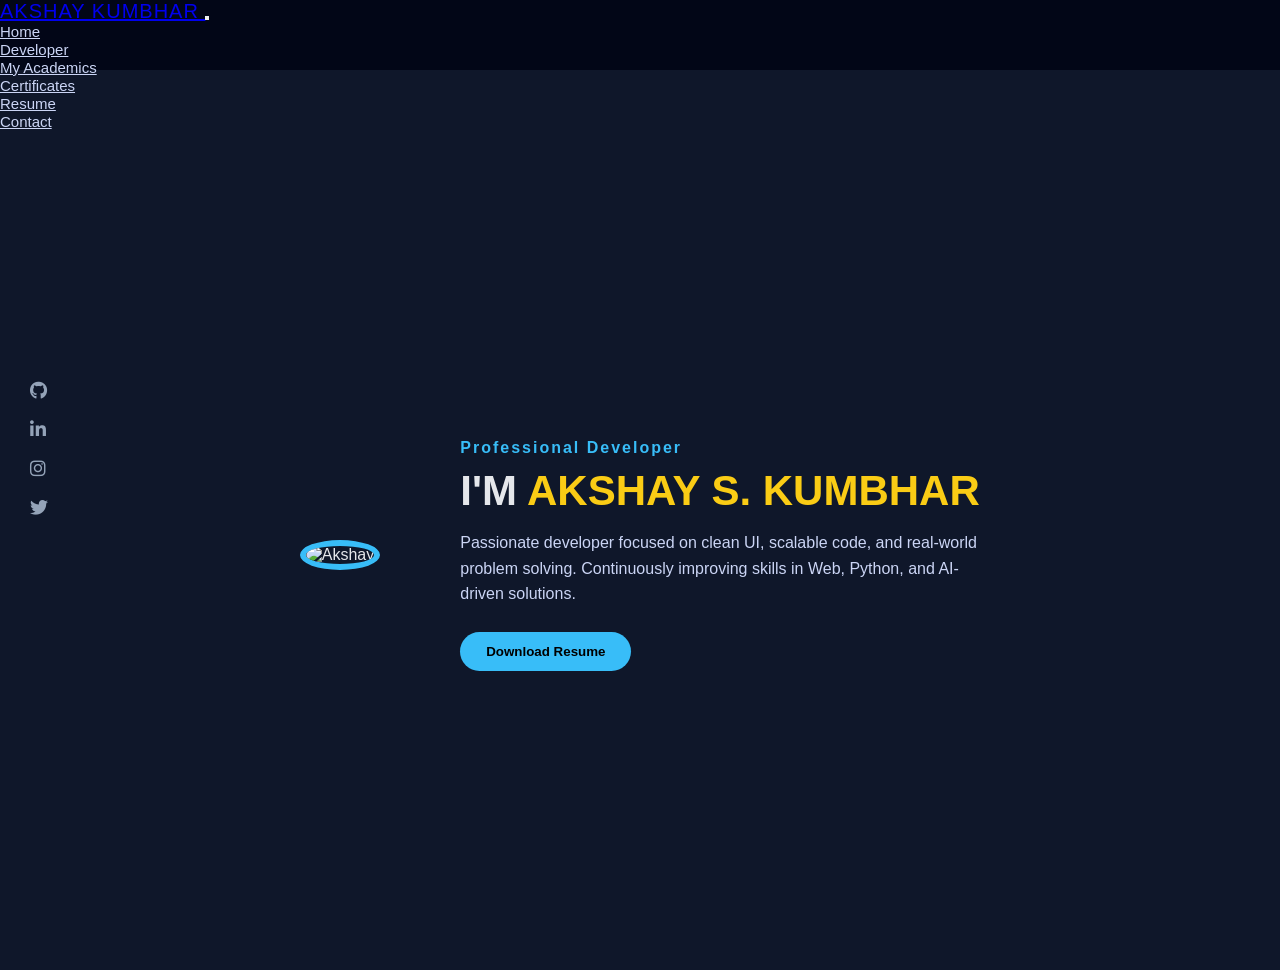
==== index.html @ b555d2ff "Update index.html" ====
<!DOCTYPE html>
<html lang="en">
<head>
  <meta charset="UTF-8" />
  <meta name="viewport" content="width=device-width, initial-scale=1.0"/>
  <title>Akshay | Portfolio</title>

  <!-- Bootstrap -->
  <link rel="stylesheet" href="assets/bootstrap/css/bootstrap.min.css">

  <!-- Custom CSS -->
  <link rel="stylesheet" href="assets/css/style.css">

  <!-- Font Awesome -->
  <link href="https://cdnjs.cloudflare.com/ajax/libs/font-awesome/6.5.1/css/all.min.css" rel="stylesheet">
</head>

<body>

<!-- ===== HEADER ===== -->
<!-- ===== NAVBAR ===== -->
<nav class="navbar navbar-expand-lg navbar-dark fixed-top custom-navbar">
  <div class="container-fluid px-4">

    <a class="navbar-brand fw-bold text-info" href="index.html">
      AKSHAY KUMBHAR
    </a>

    <!-- Hamburger -->
    <button class="navbar-toggler" type="button" data-bs-toggle="collapse"
      data-bs-target="#mainNavbar" aria-controls="mainNavbar"
      aria-expanded="false" aria-label="Toggle navigation">
      <span class="navbar-toggler-icon"></span>
    </button>

    <!-- Menu -->
    <div class="collapse navbar-collapse justify-content-end" id="mainNavbar">
      <ul class="navbar-nav gap-lg-4">

        <li class="nav-item"><a class="nav-link" href="index.html">Home</a></li>
        <li class="nav-item"><a class="nav-link" href="developer.html">Developer</a></li>
        <li class="nav-item"><a class="nav-link" href="My_Academics.html">My Academics</a></li>
        <li class="nav-item"><a class="nav-link" href="certifications.html">Certificates</a></li>
        <li class="nav-item"><a class="nav-link" href="resume.html">Resume</a></li>
        <li class="nav-item"><a class="nav-link" href="contact.html">Contact</a></li>

      </ul>
    </div>

  </div>
</nav>

<!-- ===== SOCIAL BAR ===== -->
<div class="social-bar">
  <a href="https://github.com/akshayskumbhar"><i class="fab fa-github"></i></a>
  <a href="https://www.linkedin.com/in/akshay26april/"><i class="fab fa-linkedin-in"></i></a>
  <a href="https://www.instagram.com/akshay26april/"><i class="fab fa-instagram"></i></a>
  <a href="https://x.com/Akshay55603V"><i class="fab fa-twitter"></i></a>
</div>

<!-- ===== HERO SECTION ===== -->
<section class="hero">
  <div class="hero-left">
    <img src="assets/img/Pro.jpg" alt="Akshay">
  </div>

  <div class="hero-right">
    <h4>Professional Developer</h4>
    <h1>I'M <span>AKSHAY S. KUMBHAR</span></h1>
    <p>
      Passionate developer focused on clean UI, scalable code, and real-world problem solving.
      Continuously improving skills in Web, Python, and AI-driven solutions.
    </p>

    <button class="btn">Download Resume</button>
  </div>
</section>

  <script src="https://cdnjs.cloudflare.com/ajax/libs/bootstrap/5.3.8/js/bootstrap.bundle.min.js" integrity="sha512-HvOjJrdwNpDbkGJIG2ZNqDlVqMo77qbs4Me4cah0HoDrfhrbA+8SBlZn1KrvAQw7cILLPFJvdwIgphzQmMm+Pw==" crossorigin="anonymous" referrerpolicy="no-referrer"></script>
<script src="js/main.js"></script>
</body>
</html>
---- assets/css/style.css ----
/* ===== RESET ===== */
* {
  margin: 0;
  padding: 0;
  box-sizing: border-box;
}

body {
  font-family: 'Segoe UI', sans-serif;
  background: #0f172a;
  color: #e5e7eb;
  overflow: hidden; /* ❌ NO SCROLLBAR */
}
body.scroll-page {
  overflow-y: auto;
  overflow-x: hidden;
}
/* ===== BOOTSTRAP NAVBAR CUSTOM ===== */
.custom-navbar {
  background: #020617;
  height: 70px;
  z-index: 1000;
}

.navbar-brand {
  font-size: 20px;
  letter-spacing: 1px;
}

.nav-link {
  color: #cbd5f5 !important;
  font-size: 15px;
  position: relative;
}

.nav-link::after {
  content: '';
  position: absolute;
  left: 0;
  bottom: -4px;
  width: 0;
  height: 2px;
  background: #38bdf8;
  transition: 0.3s;
}

.nav-link:hover::after {
  width: 100%;
}

/* Mobile menu background */
@media (max-width: 991px) {
  .navbar-collapse {
    background: #020617;
    padding: 15px;
    border-radius: 10px;
  }
}

/* ===== SOCIAL BAR ===== */
.social-bar {
  position: fixed;
  left: 30px;
  top: 50%;
  transform: translateY(-50%);
  display: flex;
  flex-direction: column;
  gap: 18px;
}

.social-bar a {
  color: #94a3b8;
  font-size: 18px;
  transition: 0.3s;
}

.social-bar a:hover {
  color: #38bdf8;
  transform: translateX(5px);
}

/* ===== HERO ===== */
.hero {
  height: 100vh;
  padding-top: 70px;
  display: flex;
  align-items: center;
  justify-content: center;
  gap: 80px;
}

/* LEFT */
.hero-left img {
  width: 280px;
  height: 280px;
  border-radius: 50%;
  border: 6px solid #38bdf8;
  animation: float 4s ease-in-out infinite;
}

/* resemble */

@keyframes float {
  0% { transform: translateY(0); }
  50% { transform: translateY(-15px); }
  100% { transform: translateY(0); }
}

/* RIGHT */
.hero-right {
  max-width: 520px;
  animation: slideIn 1.2s ease;
}

@keyframes slideIn {
  from { opacity: 0; transform: translateX(50px); }
  to { opacity: 1; transform: translateX(0); }
}

.hero-right h4 {
  color: #38bdf8;
  letter-spacing: 2px;
  margin-bottom: 10px;
}

.hero-right h1 {
  font-size: 42px;
  margin-bottom: 15px;
}

.hero-right span {
  color: #facc15;
}

.hero-right p {
  line-height: 1.6;
  color: #cbd5f5;
}

/* BUTTON */
.btn {
  margin-top: 25px;
  padding: 12px 26px;
  background: #38bdf8;
  border: none;
  border-radius: 25px;
  cursor: pointer;
  font-weight: bold;
  transition: 0.3s;
}

.btn:hover {
  background: #0ea5e9;
}
/* ============================= */
/* RESPONSIVE DESIGN */
/* ============================= */

/* ===== TABLET ===== */
@media (max-width: 1024px) {

  .header {
    padding: 0 30px;
  }

  .nav a {
    margin-left: 18px;
    font-size: 14px;
  }

  .hero {
    gap: 40px;
    padding: 70px 40px 0;
  }

  .hero-left img {
    width: 240px;
    height: 240px;
  }

  .hero-right h1 {
    font-size: 34px;
  }
}

/* ===== MOBILE ===== */
@media (max-width: 768px) {

  body {
    overflow-x: hidden;
    overflow-y: auto; /* allow vertical scroll on mobile */
  }

  /* HEADER */
  .header {
    height: auto;
    flex-direction: column;
    padding: 15px;
    gap: 10px;
  }

  .nav {
    display: none; /* clean mobile look */
  }

  /* HERO */
  .hero {
    flex-direction: column;
    text-align: center;
    padding: 100px 20px 40px;
    height: auto;
  }

  .hero-left img {
    width: 200px;
    height: 200px;
  }

  .hero-right {
    animation: none;
  }

  .hero-right h4 {
    font-size: 13px;
  }

  .hero-right h1 {
    font-size: 28px;
  }

  .hero-right p {
    font-size: 14px;
  }

  /* SOCIAL BAR → BOTTOM */
  .social-bar {
    position: fixed;
    bottom: 20px;
    left: 50%;
    top: auto;
    transform: translateX(-50%);
    flex-direction: row;
    gap: 25px;
  }
}

/* ===== VERY SMALL DEVICES ===== */
@media (max-width: 480px) {

  .hero-right h1 {
    font-size: 24px;
  }

  .btn {
    padding: 10px 22px;
    font-size: 14px;
  }
}
/* ===== COMMON PAGE STYLES ===== */
.page {
  padding: 120px 60px;
  min-height: 100vh;
}

.page h1 {
  font-size: 36px;
  margin-bottom: 40px;
  color: #38bdf8;
}

/* GRID */
.grid {
  display: grid;
  grid-template-columns: repeat(auto-fit, minmax(220px, 1fr));
  gap: 25px;
}

/* CARD */
.card {
  background: #020617;
  padding: 30px;
  border-radius: 12px;
  text-align: center;
  transition: 0.3s;
}

.card:hover {
  transform: translateY(-6px);
  box-shadow: 0 10px 30px rgba(56,189,248,0.2);
}

/* CONTACT */
.contact-form {
  max-width: 500px;
  display: flex;
  flex-direction: column;
  gap: 15px;
}

.contact-form input,
.contact-form textarea {
  padding: 12px;
  border-radius: 6px;
  border: none;
  outline: none;
}

.contact-form textarea {
  resize: none;
  height: 120px;
}

/* RESPONSIVE PAGE */
@media (max-width: 768px) {
  .page {
    padding: 100px 20px;
    text-align: center;
  }
}

/* ===== DEVELOPER PAGE ===== */

.dev-intro {
  max-width: 800px;
  margin-bottom: 60px;
}

.section-title {
  font-size: 28px;
  color: #38bdf8;
  margin: 60px 0 25px;
}

/* SKILLS */
.skills {
  display: flex;
  flex-wrap: wrap;
  gap: 12px;
}

.skills span {
  background: #020617;
  padding: 10px 16px;
  border-radius: 20px;
  font-size: 14px;
}

/* PROJECT GRID */
.project-grid {
  display: grid;
  grid-template-columns: repeat(auto-fit, minmax(260px, 1fr));
  gap: 30px;
}

/* PROJECT CARD */
.project-card {
  position: relative;
  border-radius: 14px;
  overflow: hidden;
  background: #020617;
}

.project-card img {
  width: 100%;
  height: 220px;
  object-fit: cover;
  transition: 0.5s;
}

/* OVERLAY */
.overlay {
  position: absolute;
  inset: 0;
  background: rgba(2,6,23,0.92);
  display: flex;
  flex-direction: column;
  justify-content: center;
  align-items: center;
  padding: 20px;
  opacity: 0;
  transition: 0.4s;
  text-align: center;
}

.project-card:hover img {
  transform: scale(1.1);
}

.project-card:hover .overlay {
  opacity: 1;
}

.overlay h3 {
  color: #facc15;
  margin-bottom: 10px;
}

.overlay p {
  font-size: 14px;
  margin-bottom: 15px;
  color: #cbd5f5;
}

/* BUTTONS */
.buttons {
  display: flex;
  gap: 12px;
}

.btn-sm {
  padding: 8px 16px;
  background: #38bdf8;
  color: #020617;
  border-radius: 20px;
  font-size: 13px;
  text-decoration: none;
  font-weight: bold;
}

.btn-sm.outline {
  background: transparent;
  border: 1px solid #38bdf8;
  color: #38bdf8;
}

/* MOBILE */
@media (max-width: 768px) {
  .overlay p {
    font-size: 13px;
  }
}
/* ===== CONTACT PAGE ===== */

.card i {
  font-size: 26px;
  color: #38bdf8;
  margin-bottom: 8px;
}

.map-box {
  margin-top: 20px;
  border-radius: 14px;
  overflow: hidden;
  height: 350px;
}

.map-box iframe {
  width: 100%;
  height: 100%;
  border: 0;
}

/* CONTACT FORM CENTER */
.contact-form {
  margin-top: 20px;
}

/* ===== CERTIFICATIONS ===== */

.cert-grid {
  display: grid;
  grid-template-columns: repeat(auto-fit, minmax(260px, 1fr));
  gap: 30px;
}

.cert-card {
  position: relative;
  border-radius: 14px;
  overflow: hidden;
  background: #020617;
  height: 220px;
}

.cert-card img {
  width: 100%;
  height: 100%;
  object-fit: cover;
  transition: 0.5s;
}

.cert-overlay {
  position: absolute;
  inset: 0;
  background: rgba(2,6,23,0.94);
  opacity: 0;
  display: flex;
  flex-direction: column;
  justify-content: center;
  align-items: center;
  padding: 20px;
  transition: 0.4s;
  text-align: center;
}

.cert-card:hover img {
  transform: scale(1.1);
}

.cert-card:hover .cert-overlay {
  opacity: 1;
}

.cert-logo {
  width: 60px;
  margin-bottom: 10px;
}

.cert-overlay h4 {
  color: #facc15;
  font-size: 16px;
}

.cert-overlay p {
  font-size: 13px;
  color: #cbd5f5;
  margin-bottom: 12px;
}

/* MODAL */
.cert-modal {
  position: fixed;
  inset: 0;
  background: rgba(2,6,23,0.95);
  display: none;
  align-items: center;
  justify-content: center;
  z-index: 3000;
}

.modal-img {
  max-width: 90%;
  max-height: 90%;
  border-radius: 12px;
}

.close {
  position: absolute;
  top: 30px;
  right: 40px;
  font-size: 30px;
  cursor: pointer;
  color: #38bdf8;
}

/* ===== RESUME PAGE ===== */

.resume-header {
  background: #020617;
  padding: 30px;
  border-radius: 14px;
  text-align: center;
  margin-bottom: 40px;
}

.resume-header h1 {
  font-size: 36px;
  color: #facc15;
}

.resume-header h3 {
  color: #38bdf8;
  margin-bottom: 15px;
}

.resume-links {
  display: flex;
  flex-wrap: wrap;
  justify-content: center;
  gap: 15px;
  font-size: 14px;
  color: #cbd5f5;
}

.resume-section {
  background: #020617;
  padding: 30px;
  border-radius: 14px;
  margin-bottom: 25px;
}

.resume-section h2 {
  color: #38bdf8;
  margin-bottom: 15px;
}

.resume-section .muted {
  color: #94a3b8;
  font-size: 14px;
}

.resume-section ul {
  padding-left: 20px;
}

.resume-section ul li {
  margin-bottom: 6px;
}
#formStatus {
  margin-top: 10px;
  font-size: 14px;
}
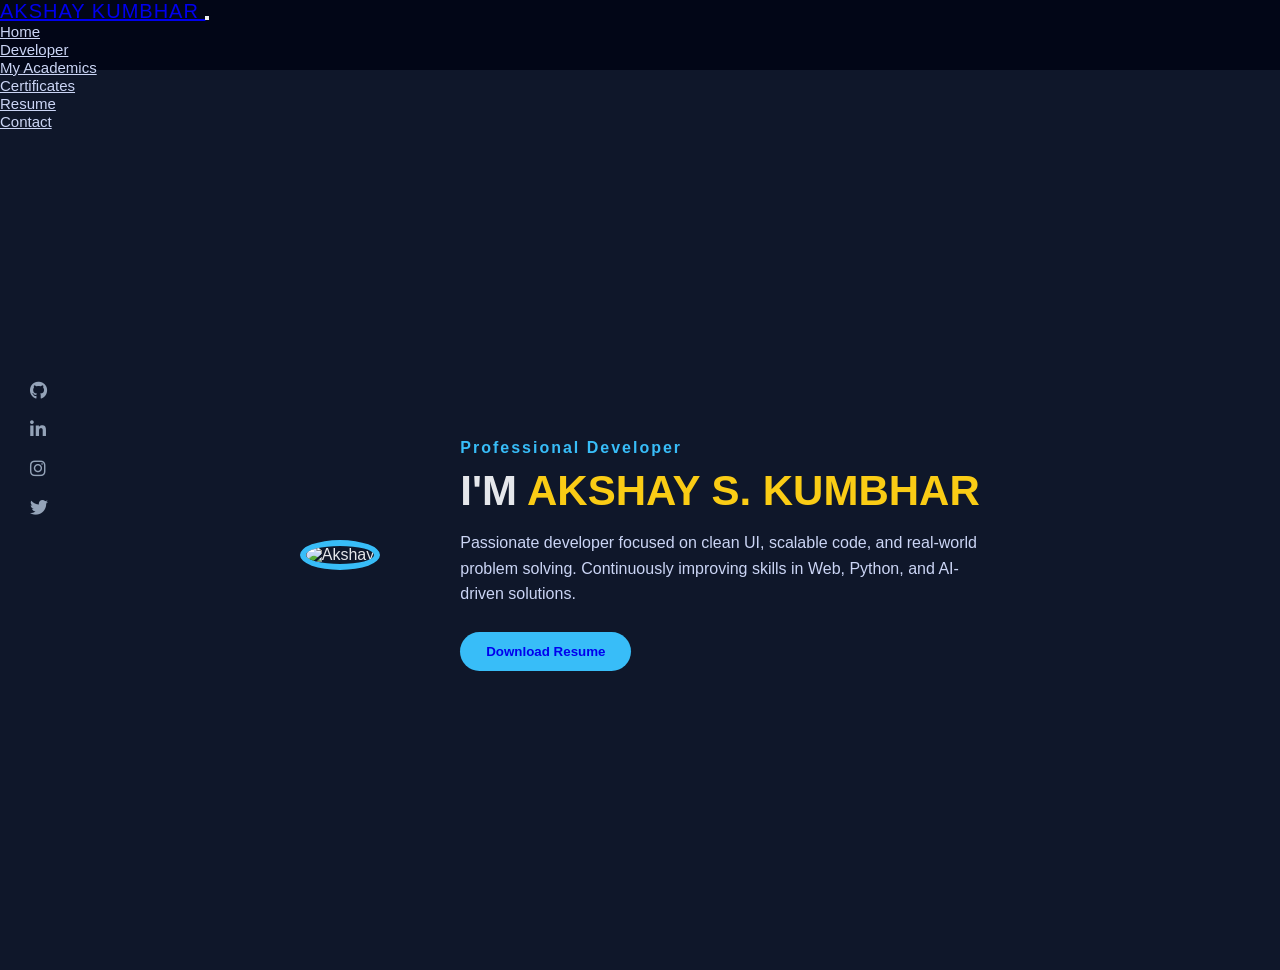
==== commit 164f1508: "Update resume button to link to Instagram" ====
--- a/index.html
+++ b/index.html
@@ -72,7 +72,7 @@
       Continuously improving skills in Web, Python, and AI-driven solutions.
     </p>
 
-    <button class="btn">Download Resume</button>
+   <button class="btn"><a href="https://www.instagram.com/akshay26april/" style="text-decoration: none;">Download Resume</a></button>
   </div>
 </section>
 
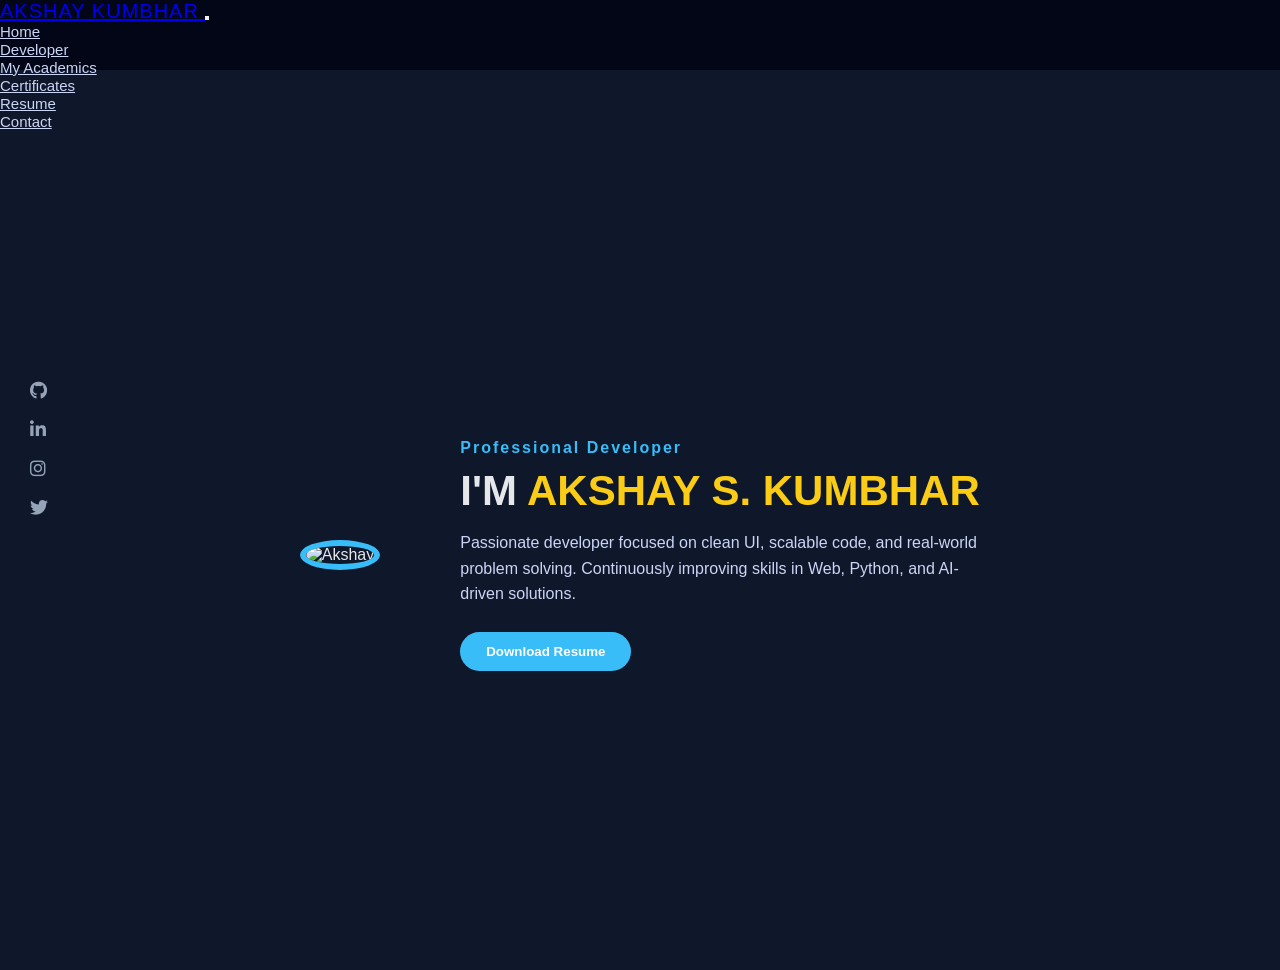
==== commit 7aab97c0: "Change button text color to white Updated the button link style to include white text." ====
--- a/index.html
+++ b/index.html
@@ -72,7 +72,7 @@
       Continuously improving skills in Web, Python, and AI-driven solutions.
     </p>
 
-   <button class="btn"><a href="https://www.instagram.com/akshay26april/" style="text-decoration: none;">Download Resume</a></button>
+   <button class="btn"><a href="https://www.instagram.com/akshay26april/" style="text-decoration: none; color: white;">Download Resume</a></button>
   </div>
 </section>
 
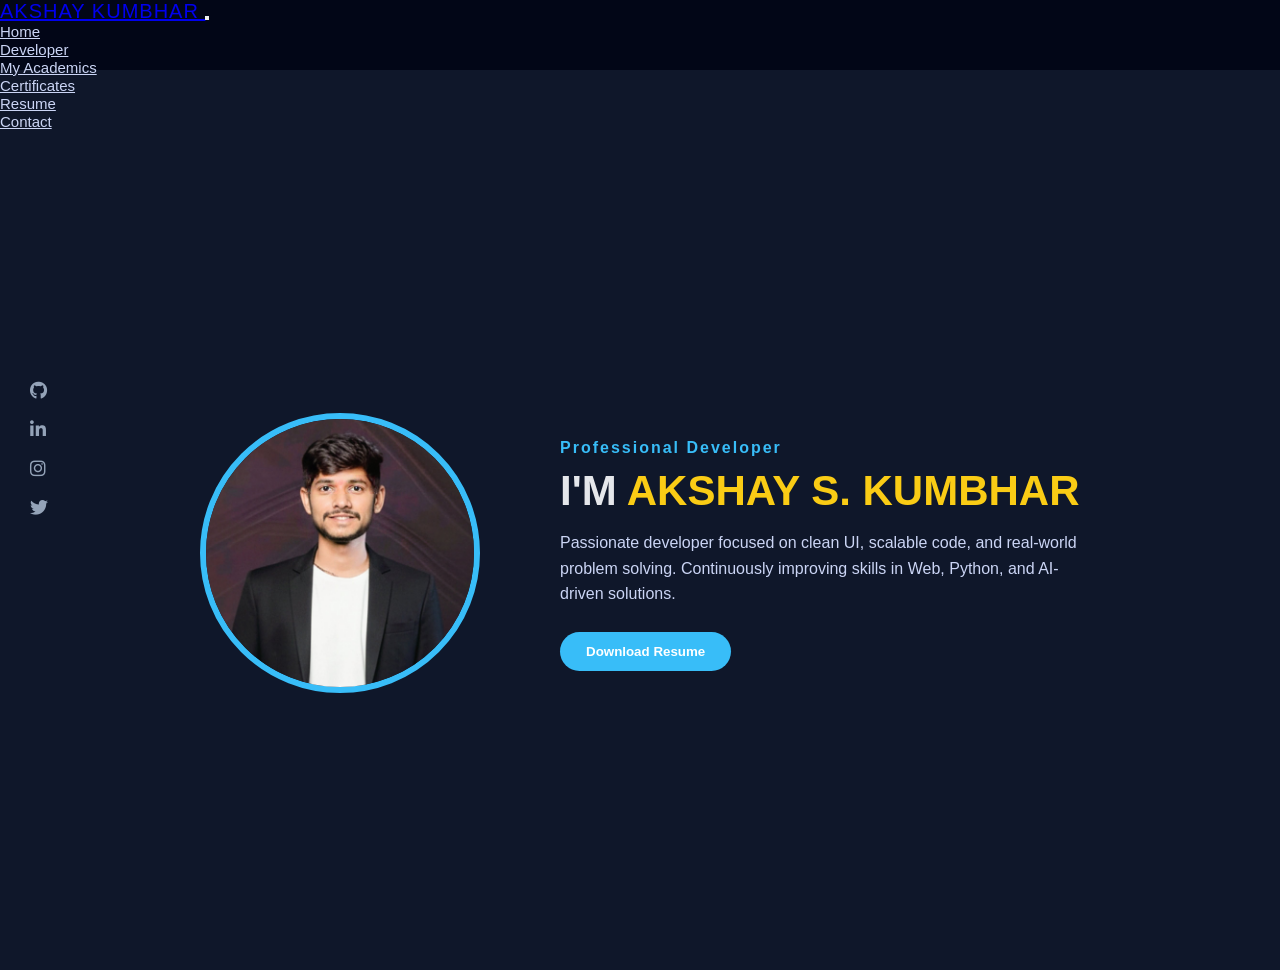
==== commit d5861430: "Update image source in hero section" ====
--- a/index.html
+++ b/index.html
@@ -11,6 +11,11 @@
   <!-- Custom CSS -->
   <link rel="stylesheet" href="assets/css/style.css">
 
+  <link rel="icon" type="image/icon" href="favicon_io/android-chrome-512x512.png">
+
+  <!-- add icon link
+    <link rel="icon" href="https://media.geeksforgeeks.org/wp-content/cdn-uploads/gfg_200X200.png" type="image/x-icon">
+   -->
   <!-- Font Awesome -->
   <link href="https://cdnjs.cloudflare.com/ajax/libs/font-awesome/6.5.1/css/all.min.css" rel="stylesheet">
 </head>
@@ -61,7 +66,7 @@
 <!-- ===== HERO SECTION ===== -->
 <section class="hero">
   <div class="hero-left">
-    <img src="assets/img/Pro.jpg" alt="Akshay">
+    <img src="assets/img/iconic.jpg" alt="Akshay">
   </div>
 
   <div class="hero-right">
@@ -72,7 +77,7 @@
       Continuously improving skills in Web, Python, and AI-driven solutions.
     </p>
 
-   <button class="btn"><a href="https://www.instagram.com/akshay26april/" style="text-decoration: none; color: white;">Download Resume</a></button>
+   <button class="btn"><a href="/Software_Dev.pdf" style="text-decoration: none; color: white;">Download Resume</a></button>
   </div>
 </section>
 
